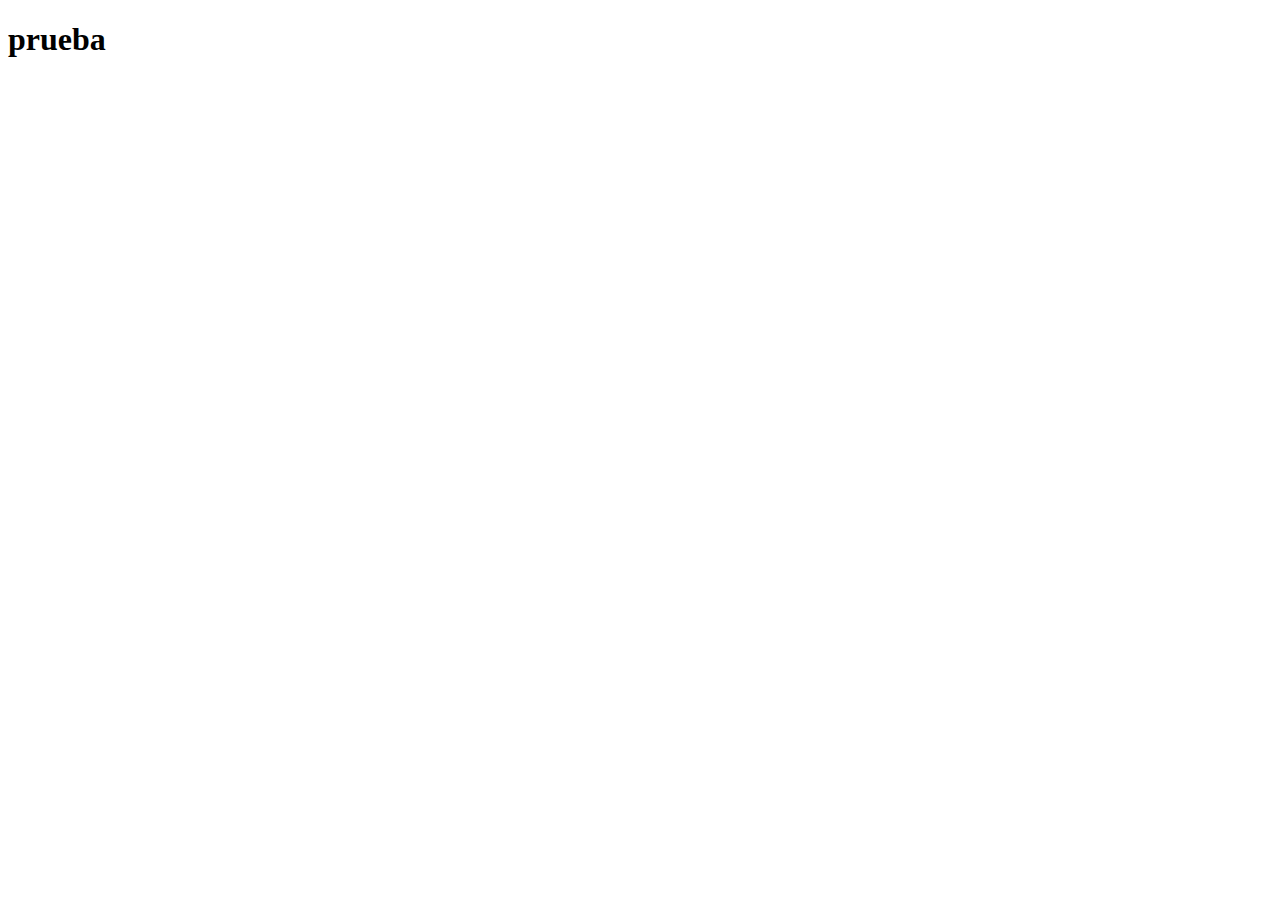
==== index.html @ 32976d6b "Update index.html" ====
<!DOCTYPE html>
<html lang="en" dir="ltr">
  <head>
    <link rel="stylesheet" type="text/css" href="tylesheet.css">
     <meta http-equiv="Refresh" content="2; url=./index.html">
    <meta charset="utf-8">
    <title></title>
  </head>
  <body>
    <h1>prueba</h1>
  </body>
</html>
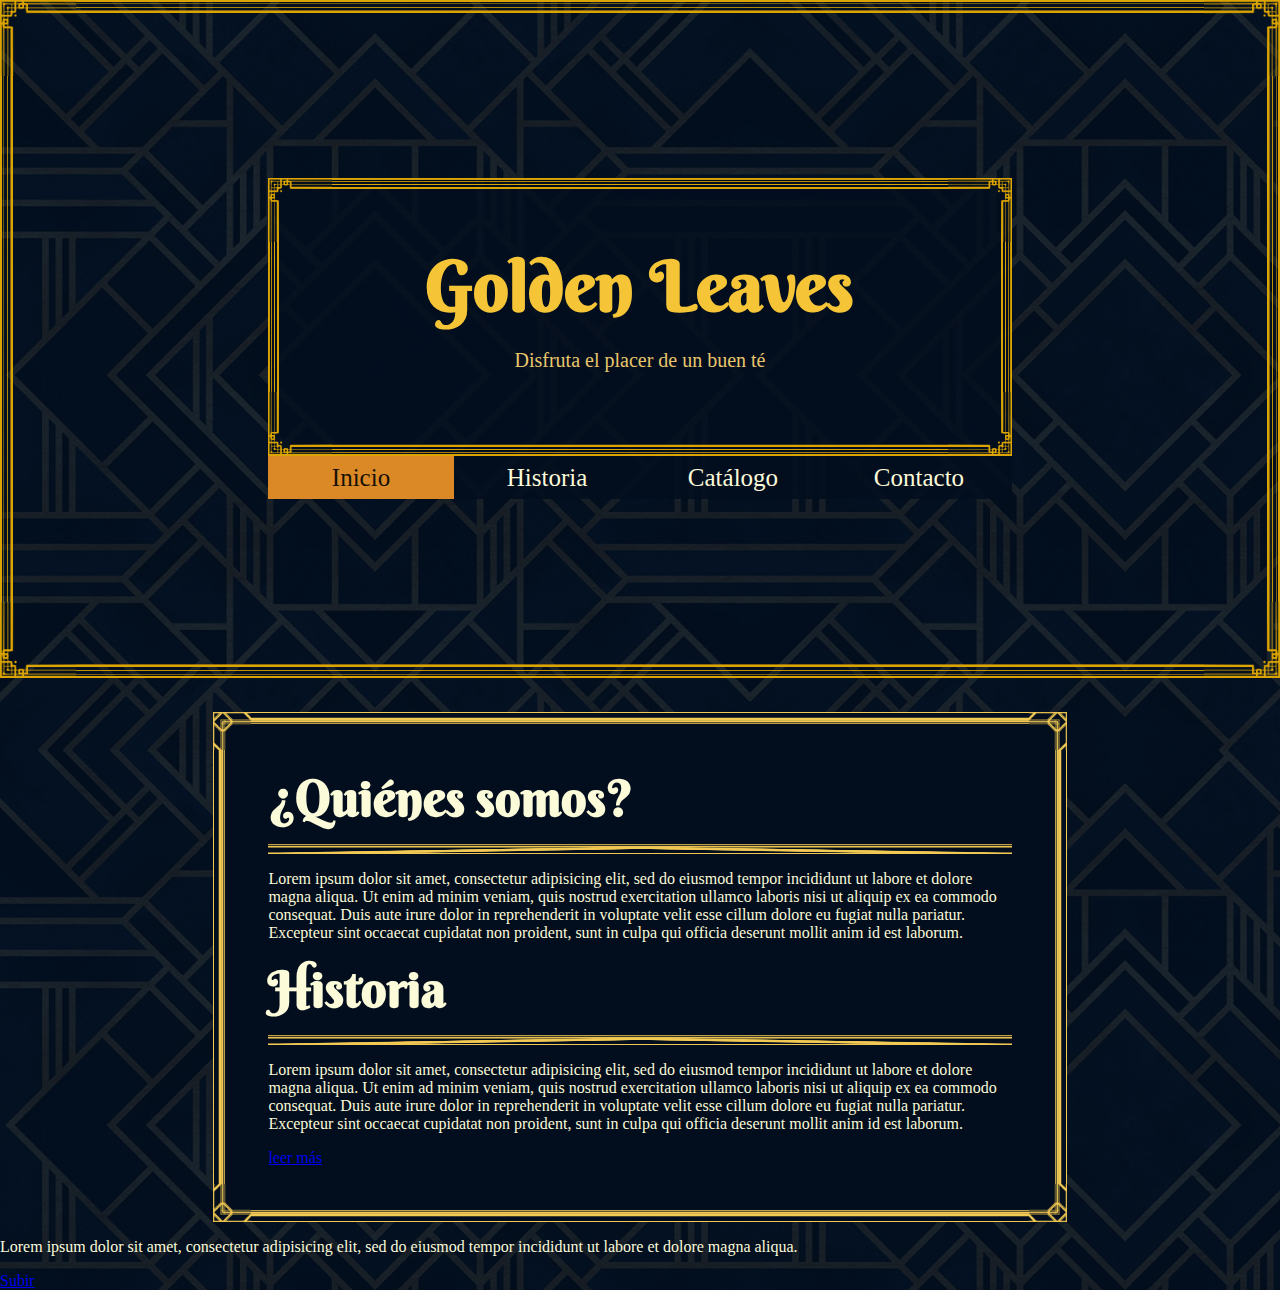
==== commit 350983af: "HTML y CSS estilizados" ====
--- a/index.html
+++ b/index.html
@@ -1,12 +1,45 @@
 <!DOCTYPE html>
 <html lang="en" dir="ltr">
   <head>
-    <link rel="stylesheet" type="text/css" href="tylesheet.css">
-     <meta http-equiv="Refresh" content="2; url=./index.html">
+    <link rel="stylesheet" type="text/css" href="css/stylesheetmain2.css">
     <meta charset="utf-8">
-    <title></title>
+    <title>Golden Leaves</title>
   </head>
   <body>
-    <h1>prueba</h1>
+<div class="contenedor">
+
+  <header>
+    <div class="title">
+      <h1>Golden Leaves</h1>
+      <p>Disfruta el placer de un buen té</p>
+    </div>
+
+      <div class="menu">
+          <a href="#" id="active">Inicio</a>
+          <a href="#">Historia</a>
+          <a href="#">Catálogo</a>
+          <a href="#">Contacto</a>
+      </div>
+      </header>
+
+
+  <main>
+    <h3>¿Quiénes somos?</h3>
+    <div class="cont">
+      <p>Lorem ipsum dolor sit amet, consectetur adipisicing elit, sed do eiusmod tempor incididunt ut labore et dolore magna aliqua. Ut enim ad minim veniam, quis nostrud exercitation ullamco laboris nisi ut aliquip ex ea commodo consequat. Duis aute irure dolor in reprehenderit in voluptate velit esse cillum dolore eu fugiat nulla pariatur. Excepteur sint occaecat cupidatat non proident, sunt in culpa qui officia deserunt mollit anim id est laborum.</p>
+    </div>
+    <h3>Historia</h3>
+    <p>Lorem ipsum dolor sit amet, consectetur adipisicing elit, sed do eiusmod tempor incididunt ut labore et dolore magna aliqua. Ut enim ad minim veniam, quis nostrud exercitation ullamco laboris nisi ut aliquip ex ea commodo consequat. Duis aute irure dolor in reprehenderit in voluptate velit esse cillum dolore eu fugiat nulla pariatur. Excepteur sint occaecat cupidatat non proident, sunt in culpa qui officia deserunt mollit anim id est laborum.</p>
+    <a href="#">leer más</a>
+  </main>
+
+
+  <footer>
+      <div class="pie">
+      <p>Lorem ipsum dolor sit amet, consectetur adipisicing elit, sed do eiusmod tempor incididunt ut labore et dolore magna aliqua.</p>
+    </div>
+      <a href="#">Subir</a>
+  </footer>
+</div>
   </body>
 </html>
--- a/css/stylesheetmain2.css
+++ b/css/stylesheetmain2.css
@@ -0,0 +1,106 @@
+/* Fuentes utilizadas en el documento */
+
+@import url('https://fonts.googleapis.com/css2?family=Berkshire+Swash&display=swap'); /*Títulos*/
+
+body{
+  background: url('../images/background.jpg') repeat;
+  margin: 0;
+  color: rgb(251, 250, 217);
+
+}
+
+.contenedor{
+  display: grid;
+  grid-template-columns: repeat(6, 1fr);
+  background-color: rgb(2, 14, 30, 0.90);
+
+  }
+
+
+/* Encabezado */
+
+header{
+  padding: 8% 15%;
+  grid-column: 1/7;
+  text-align: center;
+  box-sizing: border-box;
+  background-color: rgb(2, 14, 30, 0.90);
+  background: url("../images/top.jpg") no-repeat;
+  background-attachment: fixed;
+  background-size: cover;
+
+  border: 6vw solid transparent;
+  border-image: url('../images/borde.png') 49% stretch;
+}
+
+.title{
+  box-sizing: border-box;
+  color: rgb(233, 198, 108);
+  font-size: 20px;
+  background-color: rgb(2, 14, 30, 0.80);
+  border: 5vw solid transparent;
+  border-image: url('../images/borde.png') 49% stretch;
+}
+
+header h1{
+  margin: 0;
+  font-size: 70px;
+  font-family: 'Berkshire Swash', cursive;
+  padding: 0;
+  color: rgb(245, 197, 55);
+}
+
+.menu{
+  height: auto;
+  width: 100%;
+  border-radius: 0px 0px 20px 20px ;
+}
+
+.menu a{
+  float: left;
+  font-size:25px;
+  color: inherit;
+  text-decoration: none;
+  width: 25%;
+  padding: 1% 0%;
+  background-color: rgb(2, 14, 30, 0.90);
+
+
+}
+.menu a:hover{
+  background-color: rgb(219, 137, 39);
+  color: rgb(23, 17, 4);
+  }
+
+  #active{
+    background-color: rgb(219, 137, 39);
+    color: rgb(23, 17, 4);
+    border-bottom: 1vw rgb(203, 118, 19);
+
+  }
+
+main{
+  padding: 2%;
+  margin-top: 4%;
+  grid-column: 2/6;
+  background-color: rgb(2, 14, 30, 0.98);
+  border: 3vw solid transparent;
+  border-image: url('../images/borde2.png') 49% round;
+
+
+}
+
+main h3{
+  margin: 0;
+  padding: 0;
+  font-size: 50px;
+  font-family: 'Berkshire Swash', cursive;
+  border-bottom: 2vw solid transparent;
+  border-image: url('../images/borde2.png') 40% stretch;
+
+
+}
+
+footer{
+  grid-column: 1/7;
+}
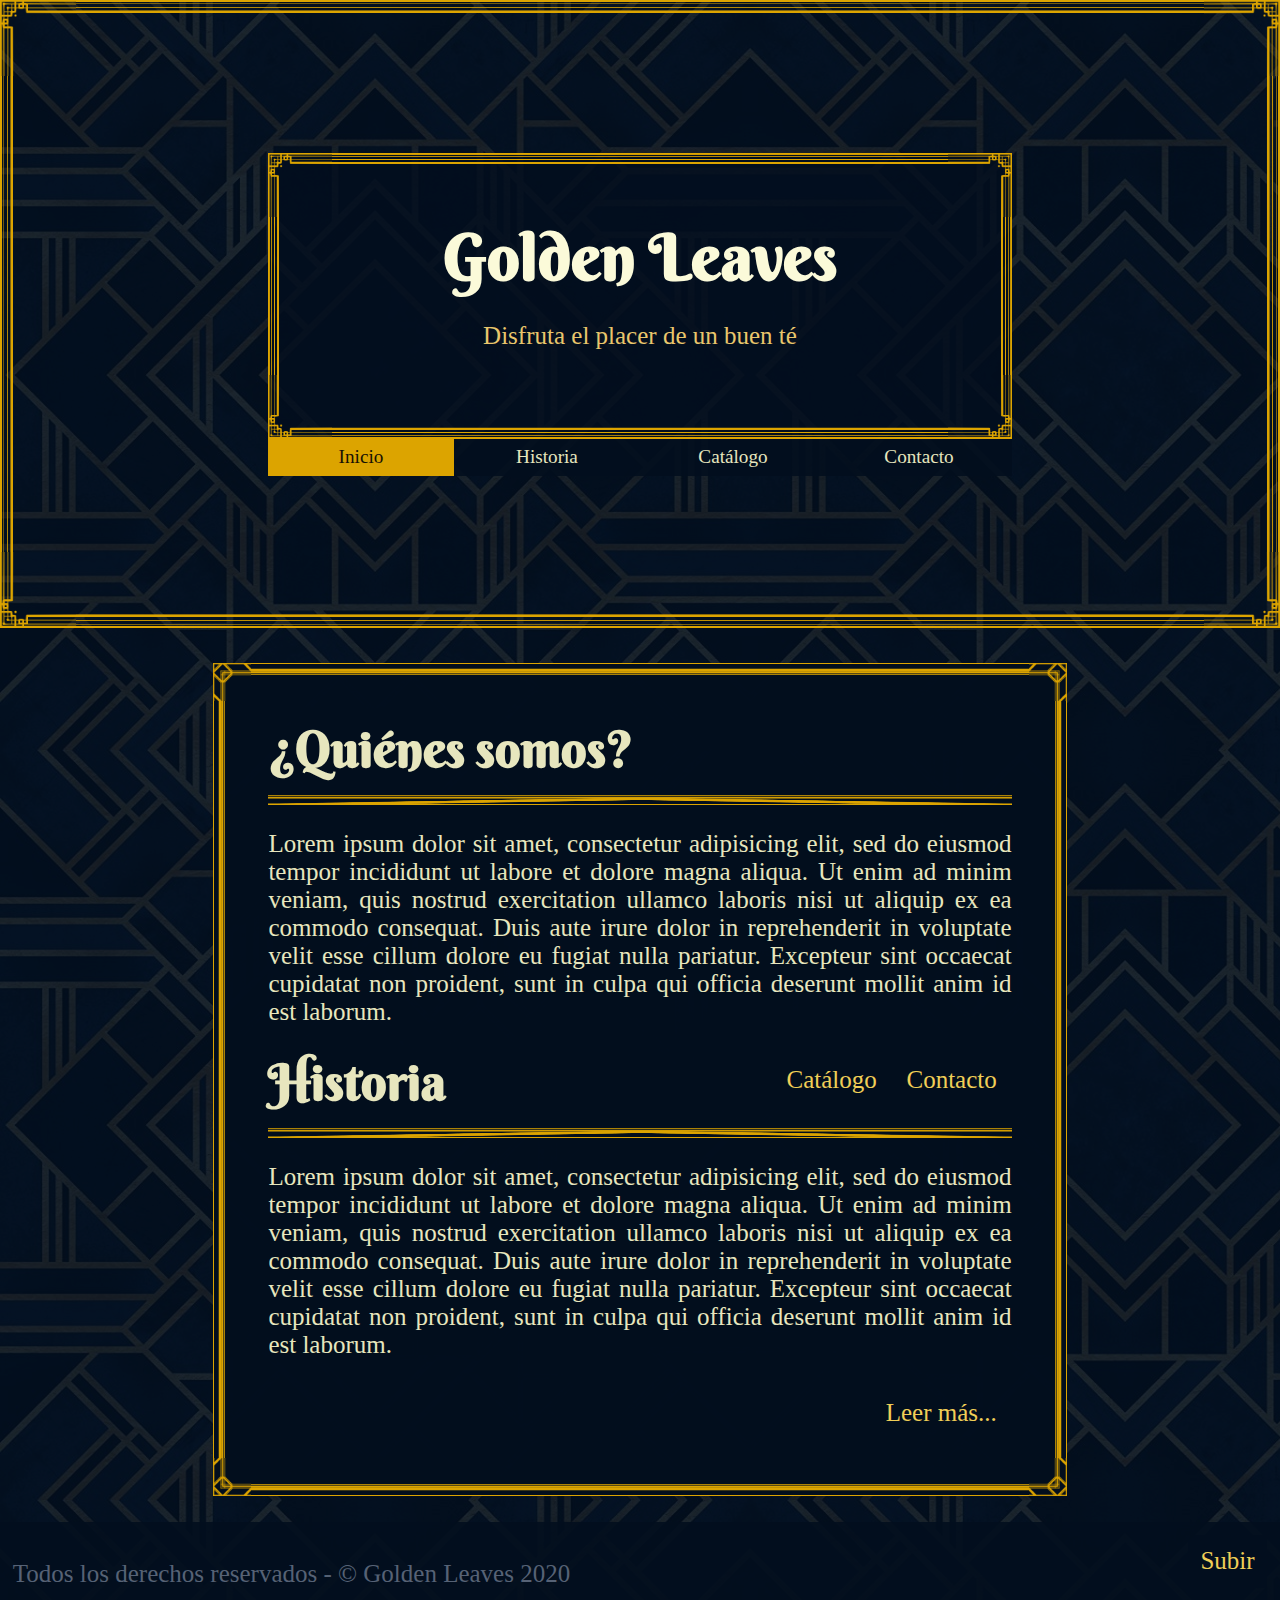
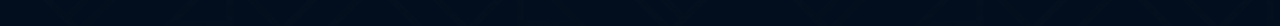
==== commit 82335887: "style" ====
--- a/index.html
+++ b/index.html
@@ -27,16 +27,18 @@
     <h3>¿Quiénes somos?</h3>
     <div class="cont">
       <p>Lorem ipsum dolor sit amet, consectetur adipisicing elit, sed do eiusmod tempor incididunt ut labore et dolore magna aliqua. Ut enim ad minim veniam, quis nostrud exercitation ullamco laboris nisi ut aliquip ex ea commodo consequat. Duis aute irure dolor in reprehenderit in voluptate velit esse cillum dolore eu fugiat nulla pariatur. Excepteur sint occaecat cupidatat non proident, sunt in culpa qui officia deserunt mollit anim id est laborum.</p>
+      <a href="#">Contacto</a>
+      <a href="#">Catálogo</a>
     </div>
     <h3>Historia</h3>
     <p>Lorem ipsum dolor sit amet, consectetur adipisicing elit, sed do eiusmod tempor incididunt ut labore et dolore magna aliqua. Ut enim ad minim veniam, quis nostrud exercitation ullamco laboris nisi ut aliquip ex ea commodo consequat. Duis aute irure dolor in reprehenderit in voluptate velit esse cillum dolore eu fugiat nulla pariatur. Excepteur sint occaecat cupidatat non proident, sunt in culpa qui officia deserunt mollit anim id est laborum.</p>
-    <a href="#">leer más</a>
+    <a href="#">Leer más...</a>
   </main>
 
 
   <footer>
       <div class="pie">
-      <p>Lorem ipsum dolor sit amet, consectetur adipisicing elit, sed do eiusmod tempor incididunt ut labore et dolore magna aliqua.</p>
+      <p>Todos los derechos reservados -  © Golden Leaves  2020</p>
     </div>
       <a href="#">Subir</a>
   </footer>
--- a/css/stylesheetmain2.css
+++ b/css/stylesheetmain2.css
@@ -5,22 +5,23 @@
 body{
   background: url('../images/background.jpg') repeat;
   margin: 0;
-  color: rgb(251, 250, 217);
-
+  color: rgb(231, 230, 190);
 }
 
 .contenedor{
   display: grid;
   grid-template-columns: repeat(6, 1fr);
   background-color: rgb(2, 14, 30, 0.90);
-
   }
 
+  p{
+    font-size: 25px;
+  }
 
 /* Encabezado */
 
 header{
-  padding: 8% 15%;
+  padding: 6% 15%;
   grid-column: 1/7;
   text-align: center;
   box-sizing: border-box;
@@ -36,7 +37,7 @@
 .title{
   box-sizing: border-box;
   color: rgb(233, 198, 108);
-  font-size: 20px;
+  font-size: 1.5vw;
   background-color: rgb(2, 14, 30, 0.80);
   border: 5vw solid transparent;
   border-image: url('../images/borde.png') 49% stretch;
@@ -44,10 +45,10 @@
 
 header h1{
   margin: 0;
-  font-size: 70px;
+  font-size: 5vw;
   font-family: 'Berkshire Swash', cursive;
   padding: 0;
-  color: rgb(245, 197, 55);
+  color: rgb(251, 250, 217);
 }
 
 .menu{
@@ -58,7 +59,7 @@
 
 .menu a{
   float: left;
-  font-size:25px;
+  font-size: 1.5vw;
   color: inherit;
   text-decoration: none;
   width: 25%;
@@ -68,12 +69,12 @@
 
 }
 .menu a:hover{
-  background-color: rgb(219, 137, 39);
+  background-color: rgb(220, 164, 0);
   color: rgb(23, 17, 4);
   }
 
   #active{
-    background-color: rgb(219, 137, 39);
+    background-color: rgb(220, 164, 0);
     color: rgb(23, 17, 4);
     border-bottom: 1vw rgb(203, 118, 19);
 
@@ -86,8 +87,6 @@
   background-color: rgb(2, 14, 30, 0.98);
   border: 3vw solid transparent;
   border-image: url('../images/borde2.png') 49% round;
-
-
 }
 
 main h3{
@@ -97,10 +96,38 @@
   font-family: 'Berkshire Swash', cursive;
   border-bottom: 2vw solid transparent;
   border-image: url('../images/borde2.png') 40% stretch;
+}
 
+main a {
+  font-size: 25px;
+  text-decoration: none;
+  color: rgb(240, 206, 87);
+  float: right;
+  padding: 2%;
+}
 
+main p {
+  text-align: justify;
 }
+
 
 footer{
   grid-column: 1/7;
+  background-color: inherit;
+  padding: 1%;
+  margin-top: 2%;
 }
+
+footer p{
+  float: left;
+  color: rgb(86, 98, 117);
+}
+
+footer a {
+  font-size: 25px;
+  text-decoration: none;
+  color: rgb(240, 206, 87);
+  float: right;
+  background-color: rgb(2, 14, 30, 0.90);
+  padding: 1%;
+}
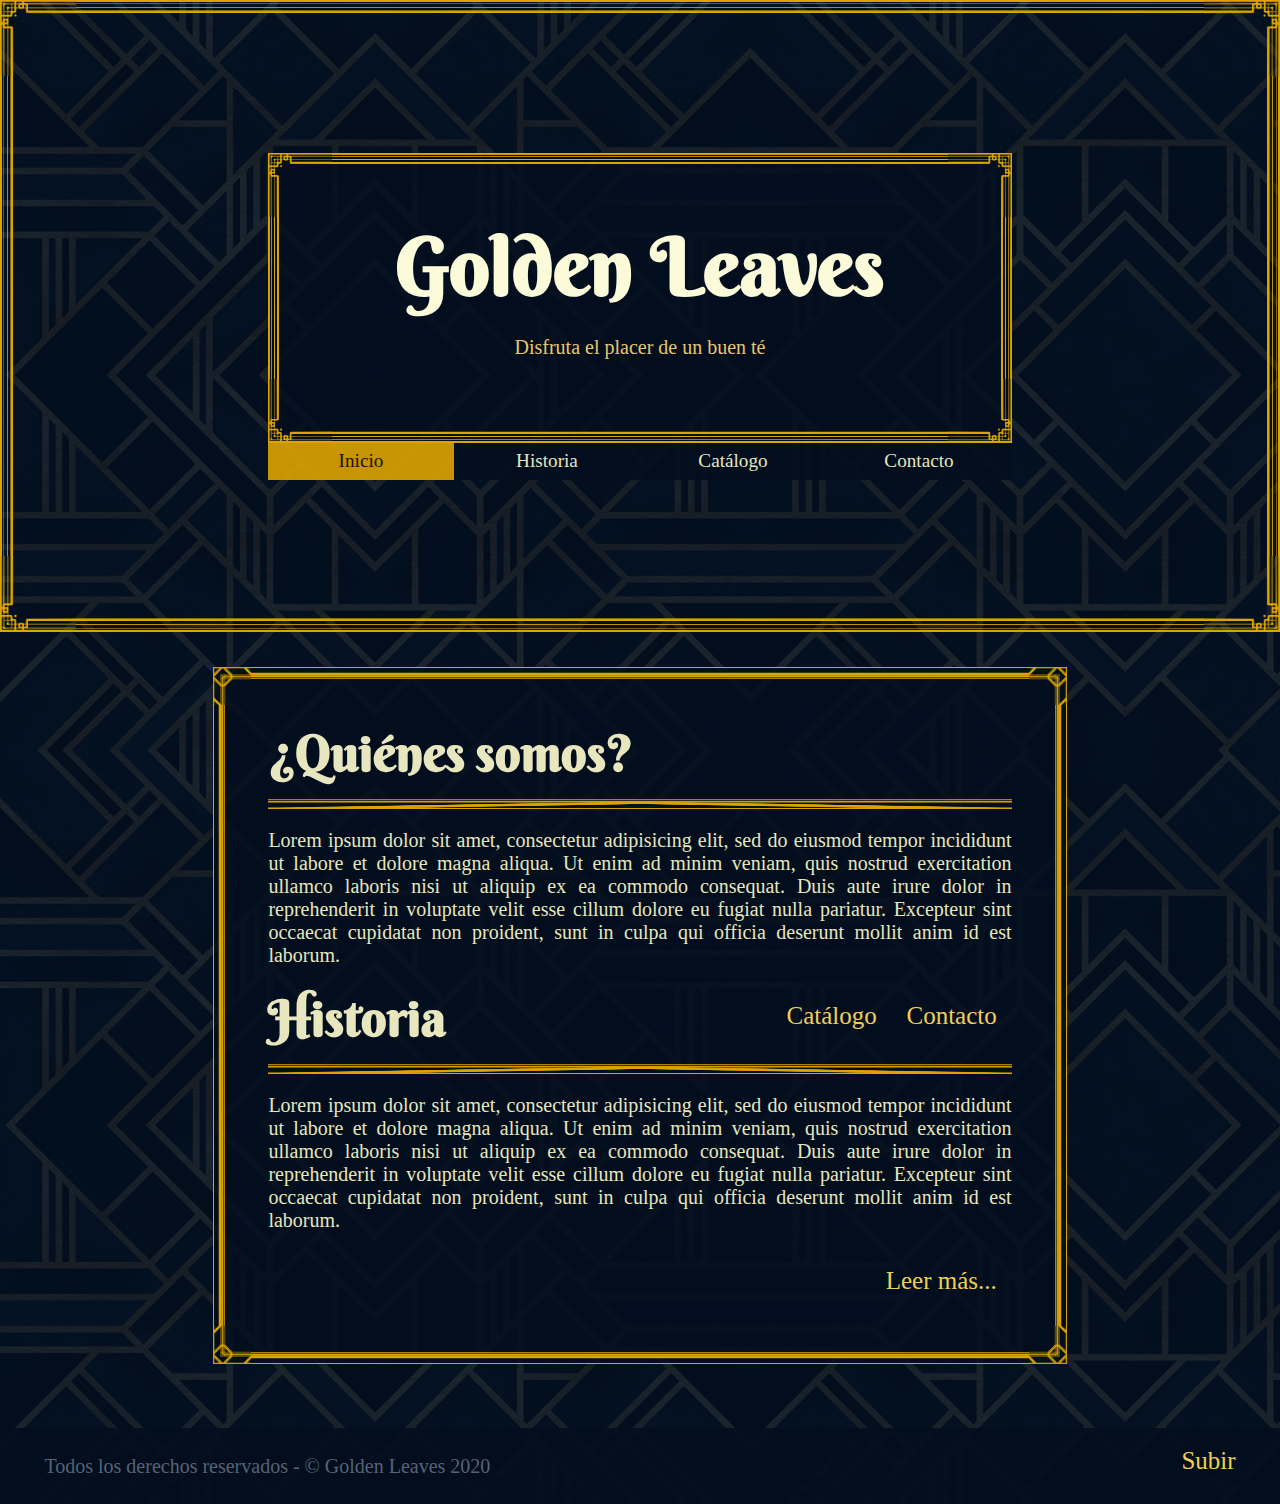
==== commit bee4e9ba: "Definir el CSS" ====
--- a/index.html
+++ b/index.html
@@ -16,9 +16,9 @@
 
       <div class="menu">
           <a href="#" id="active">Inicio</a>
-          <a href="#">Historia</a>
-          <a href="#">Catálogo</a>
-          <a href="#">Contacto</a>
+          <a href="historia.html">Historia</a>
+          <a href="catalogo.html">Catálogo</a>
+          <a href="contacto.html">Contacto</a>
       </div>
       </header>
 
@@ -27,12 +27,12 @@
     <h3>¿Quiénes somos?</h3>
     <div class="cont">
       <p>Lorem ipsum dolor sit amet, consectetur adipisicing elit, sed do eiusmod tempor incididunt ut labore et dolore magna aliqua. Ut enim ad minim veniam, quis nostrud exercitation ullamco laboris nisi ut aliquip ex ea commodo consequat. Duis aute irure dolor in reprehenderit in voluptate velit esse cillum dolore eu fugiat nulla pariatur. Excepteur sint occaecat cupidatat non proident, sunt in culpa qui officia deserunt mollit anim id est laborum.</p>
-      <a href="#">Contacto</a>
-      <a href="#">Catálogo</a>
+      <a href="contacto.html">Contacto</a>
+      <a href="catalogo.html">Catálogo</a>
     </div>
     <h3>Historia</h3>
     <p>Lorem ipsum dolor sit amet, consectetur adipisicing elit, sed do eiusmod tempor incididunt ut labore et dolore magna aliqua. Ut enim ad minim veniam, quis nostrud exercitation ullamco laboris nisi ut aliquip ex ea commodo consequat. Duis aute irure dolor in reprehenderit in voluptate velit esse cillum dolore eu fugiat nulla pariatur. Excepteur sint occaecat cupidatat non proident, sunt in culpa qui officia deserunt mollit anim id est laborum.</p>
-    <a href="#">Leer más...</a>
+    <a href="historia.html">Leer más...</a>
   </main>
 
 
--- a/css/stylesheetmain2.css
+++ b/css/stylesheetmain2.css
@@ -1,22 +1,48 @@
 /* Fuentes utilizadas en el documento */
 
 @import url('https://fonts.googleapis.com/css2?family=Berkshire+Swash&display=swap'); /*Títulos*/
+
+/* Scrollbar personalizada */
+::-webkit-Scrollbar{
+  width: 1vw;
+}
+::-webkit-Scrollbar-track{
+  background: rgba(0, 3, 6, 0.9);
+}
+::-webkit-Scrollbar-thumb{
+  background: rgb(22, 30, 37);
+  border-radius: 10px;
+}
+
+::-webkit-Scrollbar-thumb:hover{
+  background: rgb(220, 164, 0);
+  border-radius: 10px;
+
+}
 
 body{
   background: url('../images/background.jpg') repeat;
   margin: 0;
   color: rgb(231, 230, 190);
+
+}
+
+h1, h2, h3{
+  font-family: 'Berkshire Swash', cursive;
+  font-size: 50px;
+}
+
+p{
+  font-size: 20px;
 }
 
 .contenedor{
   display: grid;
   grid-template-columns: repeat(6, 1fr);
-  background-color: rgb(2, 14, 30, 0.90);
-  }
-
-  p{
-    font-size: 25px;
-  }
+  background-color: rgba(2, 14, 30, 0.90);
+  }
+
+
 
 /* Encabezado */
 
@@ -45,7 +71,7 @@
 
 header h1{
   margin: 0;
-  font-size: 5vw;
+  font-size: 80px;
   font-family: 'Berkshire Swash', cursive;
   padding: 0;
   color: rgb(251, 250, 217);
@@ -54,7 +80,6 @@
 .menu{
   height: auto;
   width: 100%;
-  border-radius: 0px 0px 20px 20px ;
 }
 
 .menu a{
@@ -74,25 +99,26 @@
   }
 
   #active{
-    background-color: rgb(220, 164, 0);
+    background-color: rgba(221, 164, 0, 0.9);
     color: rgb(23, 17, 4);
     border-bottom: 1vw rgb(203, 118, 19);
-
-  }
+  }
+
+/* Cuerpo */
 
 main{
   padding: 2%;
   margin-top: 4%;
   grid-column: 2/6;
-  background-color: rgb(2, 14, 30, 0.98);
+  background-color: rgb(2, 14, 30, 0.80);
   border: 3vw solid transparent;
   border-image: url('../images/borde2.png') 49% round;
+  text-align: justify;
 }
 
 main h3{
   margin: 0;
   padding: 0;
-  font-size: 50px;
   font-family: 'Berkshire Swash', cursive;
   border-bottom: 2vw solid transparent;
   border-image: url('../images/borde2.png') 40% stretch;
@@ -106,21 +132,67 @@
   padding: 2%;
 }
 
-main p {
-  text-align: justify;
-}
-
+
+main img{
+  width: 100%;
+  max-width: 100%;
+  object-fit: cover;
+}
+
+main.producto{
+  display: grid;
+  grid-template-columns: repeat(3, 1fr);
+  box-sizing: border-box;
+  height: 100%;
+  width: 100%;
+  padding: 0;
+}
+
+.item {
+  padding: 3%;
+  margin: 2%;
+  text-align: left;
+  border: 1vw solid transparent;
+  border-image: url('../images/borde.png') 49% stretch;
+}
+
+.producto h1{
+  grid-column: 1/4;
+  margin: 0;
+  }
+
+.producto h2{
+  margin-top: 5%;
+  grid-column: 1/4;
+  font-size: 40px;
+  border-bottom: 2vw solid transparent;
+  border-image: url('../images/borde2.png') 40% stretch;
+}
+
+.producto h3{
+  font-size: 30px;
+  border: none;
+}
+.producto p{
+  grid-column: 1/4;
+}
+
+
+
+
+/* Pie */
 
 footer{
   grid-column: 1/7;
   background-color: inherit;
-  padding: 1%;
-  margin-top: 2%;
+  padding: 0.5%;
+  margin-top: 5%;
 }
 
 footer p{
-  float: left;
+  float:left;
   color: rgb(86, 98, 117);
+  margin-left: 3%;
 }
 
 footer a {
@@ -129,5 +201,6 @@
   color: rgb(240, 206, 87);
   float: right;
   background-color: rgb(2, 14, 30, 0.90);
-  padding: 1%;
-}
+  margin: 1%;
+  margin-right: 3%;
+}
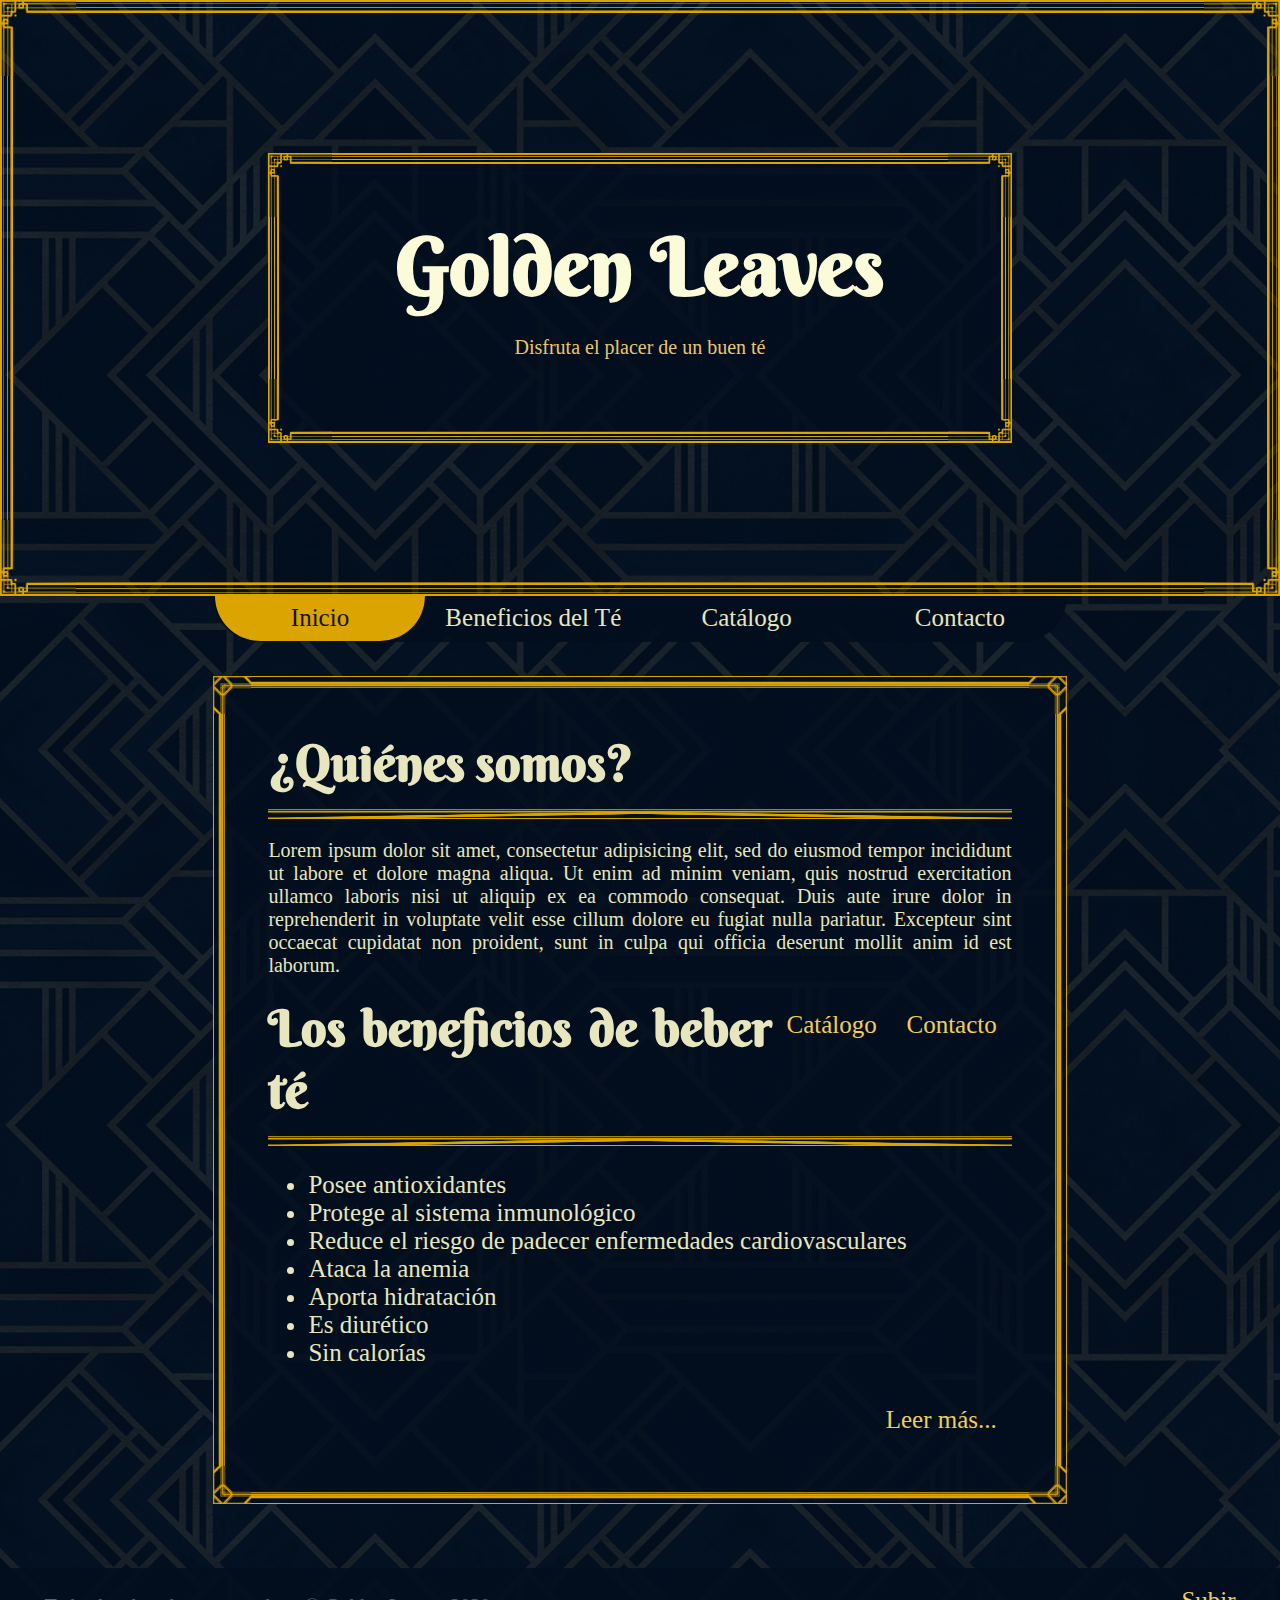
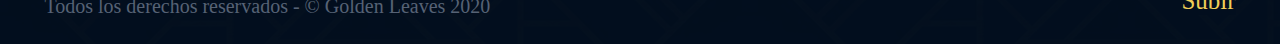
==== commit 8ff258ce: "Cambio de menú, cambio css" ====
--- a/index.html
+++ b/index.html
@@ -1,7 +1,8 @@
 <!DOCTYPE html>
 <html lang="en" dir="ltr">
   <head>
-    <link rel="stylesheet" type="text/css" href="css/stylesheetmain2.css">
+    <link rel="stylesheet" type="text/css" href="stylesheetmain2.css">
+    <link rel="shorcut icon" type="image/png" href="images/favicon.png">
     <meta charset="utf-8">
     <title>Golden Leaves</title>
   </head>
@@ -13,15 +14,14 @@
       <h1>Golden Leaves</h1>
       <p>Disfruta el placer de un buen té</p>
     </div>
-
-      <div class="menu">
-          <a href="#" id="active">Inicio</a>
-          <a href="historia.html">Historia</a>
-          <a href="catalogo.html">Catálogo</a>
-          <a href="contacto.html">Contacto</a>
-      </div>
-      </header>
-
+  </header>
+  
+  <div class="menu">
+      <a href="#" id="active">Inicio</a>
+      <a href="historia.html">Beneficios del Té</a>
+      <a href="catalogo.html">Catálogo</a>
+      <a href="contacto.html">Contacto</a>
+  </div>
 
   <main>
     <h3>¿Quiénes somos?</h3>
@@ -30,8 +30,16 @@
       <a href="contacto.html">Contacto</a>
       <a href="catalogo.html">Catálogo</a>
     </div>
-    <h3>Historia</h3>
-    <p>Lorem ipsum dolor sit amet, consectetur adipisicing elit, sed do eiusmod tempor incididunt ut labore et dolore magna aliqua. Ut enim ad minim veniam, quis nostrud exercitation ullamco laboris nisi ut aliquip ex ea commodo consequat. Duis aute irure dolor in reprehenderit in voluptate velit esse cillum dolore eu fugiat nulla pariatur. Excepteur sint occaecat cupidatat non proident, sunt in culpa qui officia deserunt mollit anim id est laborum.</p>
+    <h3>Los beneficios de beber té</h3>
+    <ul>
+      <li>Posee antioxidantes</li>
+      <li>Protege al sistema inmunológico</li>
+      <li>Reduce el riesgo de padecer enfermedades cardiovasculares</li>
+      <li>Ataca la anemia</li>
+      <li>Aporta hidratación</li>
+      <li>Es diurético</li>
+      <li>Sin calorías</li>
+    </ul>
     <a href="historia.html">Leer más...</a>
   </main>
 
--- a/stylesheetmain2.css
+++ b/stylesheetmain2.css
@@ -0,0 +1,249 @@
+/* Fuentes utilizadas en el documento */
+
+@import url('https://fonts.googleapis.com/css2?family=Berkshire+Swash&display=swap'); /*Títulos*/
+
+/* Scrollbar personalizada */
+::-webkit-Scrollbar{
+  width: 1vw;
+}
+::-webkit-Scrollbar-track{
+  background: rgba(0, 3, 6, 0.9);
+}
+::-webkit-Scrollbar-thumb{
+  background: rgb(22, 30, 37);
+  border-radius: 10px;
+}
+
+::-webkit-Scrollbar-thumb:hover{
+  background: rgb(220, 164, 0);
+  border-radius: 10px;
+
+}
+
+body{
+  background: url('images/background.jpg') repeat;
+  margin: 0;
+  color: rgb(231, 230, 190);
+
+}
+
+h1, h2, h3{
+  font-family: 'Berkshire Swash', cursive;
+  font-size: 50px;
+  padding-left: 1%;
+}
+
+p{
+  font-size: 20px;
+}
+
+ul{
+  font-size: 25px;
+  text-align: justify;
+}
+
+.contenedor{
+  display: grid;
+  grid-template-columns: repeat(6, 1fr);
+  background-color: rgba(2, 14, 30, 0.90);
+  }
+
+
+
+/* Encabezado */
+
+header{
+  padding: 6% 15%;
+  grid-column: 1/7;
+  text-align: center;
+  box-sizing: border-box;
+  background-color: rgb(2, 14, 30, 0.90);
+  background: url("images/top.jpg") no-repeat;
+  background-attachment: fixed;
+  background-size: cover;
+
+  border: 6vw solid transparent;
+  border-image: url('images/borde.png') 49% stretch;
+}
+
+.title{
+  box-sizing: border-box;
+  color: rgb(233, 198, 108);
+  font-size: 1.5vw;
+  background-color: rgb(2, 14, 30, 0.80);
+  border: 5vw solid transparent;
+  border-image: url('images/borde.png') 49% stretch;
+}
+
+header h1{
+  margin: 0;
+  font-size: 80px;
+  font-family: 'Berkshire Swash', cursive;
+  padding: 0;
+  color: rgb(251, 250, 217);
+}
+
+.menu{
+  text-align: center;
+  grid-column: 2/6;
+  height: auto;
+  width: 100%;
+  background-color: rgb(2, 14, 30, 0.90);
+  border-radius: 0 0 50px 50px;
+}
+
+.menu a{
+  float: left;
+  font-size: 25px;
+  color: inherit;
+  text-decoration: none;
+  width: 24.6%;
+  padding: 1% 0%;
+  margin: 0.2%;
+  margin-top: 0;
+  background-color: rgb(2, 14, 30, 0.90);
+  display: inline-block;
+  border-radius: 0 0 50px 50px;
+
+}
+.menu a:hover{
+  background-color: rgb(220, 164, 0);
+  color: rgb(23, 17, 4);
+  }
+
+  #active{
+    background-color: rgb(220, 164, 0);
+    color: rgb(23, 17, 4);
+    border-bottom: 1vw rgb(203, 118, 19);
+  }
+
+/* Cuerpo */
+
+main{
+  padding: 2%;
+  margin-top: 4%;
+  grid-column: 2/6;
+  background-color: rgb(2, 14, 30, 0.80);
+  border: 3vw solid transparent;
+  border-image: url('images/borde2.png') 49% round;
+  text-align: justify;
+}
+
+main h3{
+  margin: 0;
+  padding: 0;
+  font-family: 'Berkshire Swash', cursive;
+  border-bottom: 2vw solid transparent;
+  border-image: url('images/borde2.png') 40% stretch;
+}
+
+main a {
+  font-size: 25px;
+  text-decoration: none;
+  color: rgb(240, 206, 87);
+  float: right;
+  padding: 2%;
+}
+
+
+main img{
+  width: 100%;
+  max-width: 100%;
+  object-fit: cover;
+}
+
+main.producto{
+  display: grid;
+  grid-template-columns: repeat(3, 1fr);
+  box-sizing: border-box;
+  height: 100%;
+  width: 100%;
+  padding: 0;
+  overflow: auto;
+}
+
+.item {
+  padding: 3%;
+  margin: 2%;
+  text-align: left;
+  border: 1vw solid transparent;
+  border-image: url('images/borde.png') 49% stretch;
+}
+
+.producto h1{
+  grid-column: 1/4;
+  margin: 0;
+  }
+
+.producto h2{
+  margin-top: 5%;
+  grid-column: 1/4;
+  font-size: 40px;
+  border-bottom: 2vw solid transparent;
+  border-image: url('images/borde2.png') 40% stretch;
+}
+
+.producto h3{
+  font-size: 30px;
+  border: none;
+
+
+}
+
+.producto p{
+  grid-column: 1/4;
+}
+
+
+.imgcat{
+  position: relative;
+  width: 100%;
+}
+
+.overlay{
+  position: absolute;
+  top: 0;
+  bottom: 0;
+  left: 0;
+  right: 0;
+  background-color: rgba(2, 14, 30, 0.90);
+  overflow: hidden;
+  width: 100%;
+  height: 100%;
+  opacity: 0;
+}
+
+.imgcat:hover .overlay{
+  opacity: 1;
+  transition: .5s ease;
+}
+
+.overlay p{
+  text-align: justify;
+  margin: 2%;
+}
+
+/* Pie */
+
+footer{
+  grid-column: 1/7;
+  background-color: inherit;
+  padding: 0.5%;
+  margin-top: 5%;
+}
+
+footer p{
+  float:left;
+  color: rgb(86, 98, 117);
+  margin-left: 3%;
+}
+
+footer a {
+  font-size: 25px;
+  text-decoration: none;
+  color: rgb(240, 206, 87);
+  float: right;
+  background-color: rgb(2, 14, 30, 0.90);
+  margin: 1%;
+  margin-right: 3%;
+}
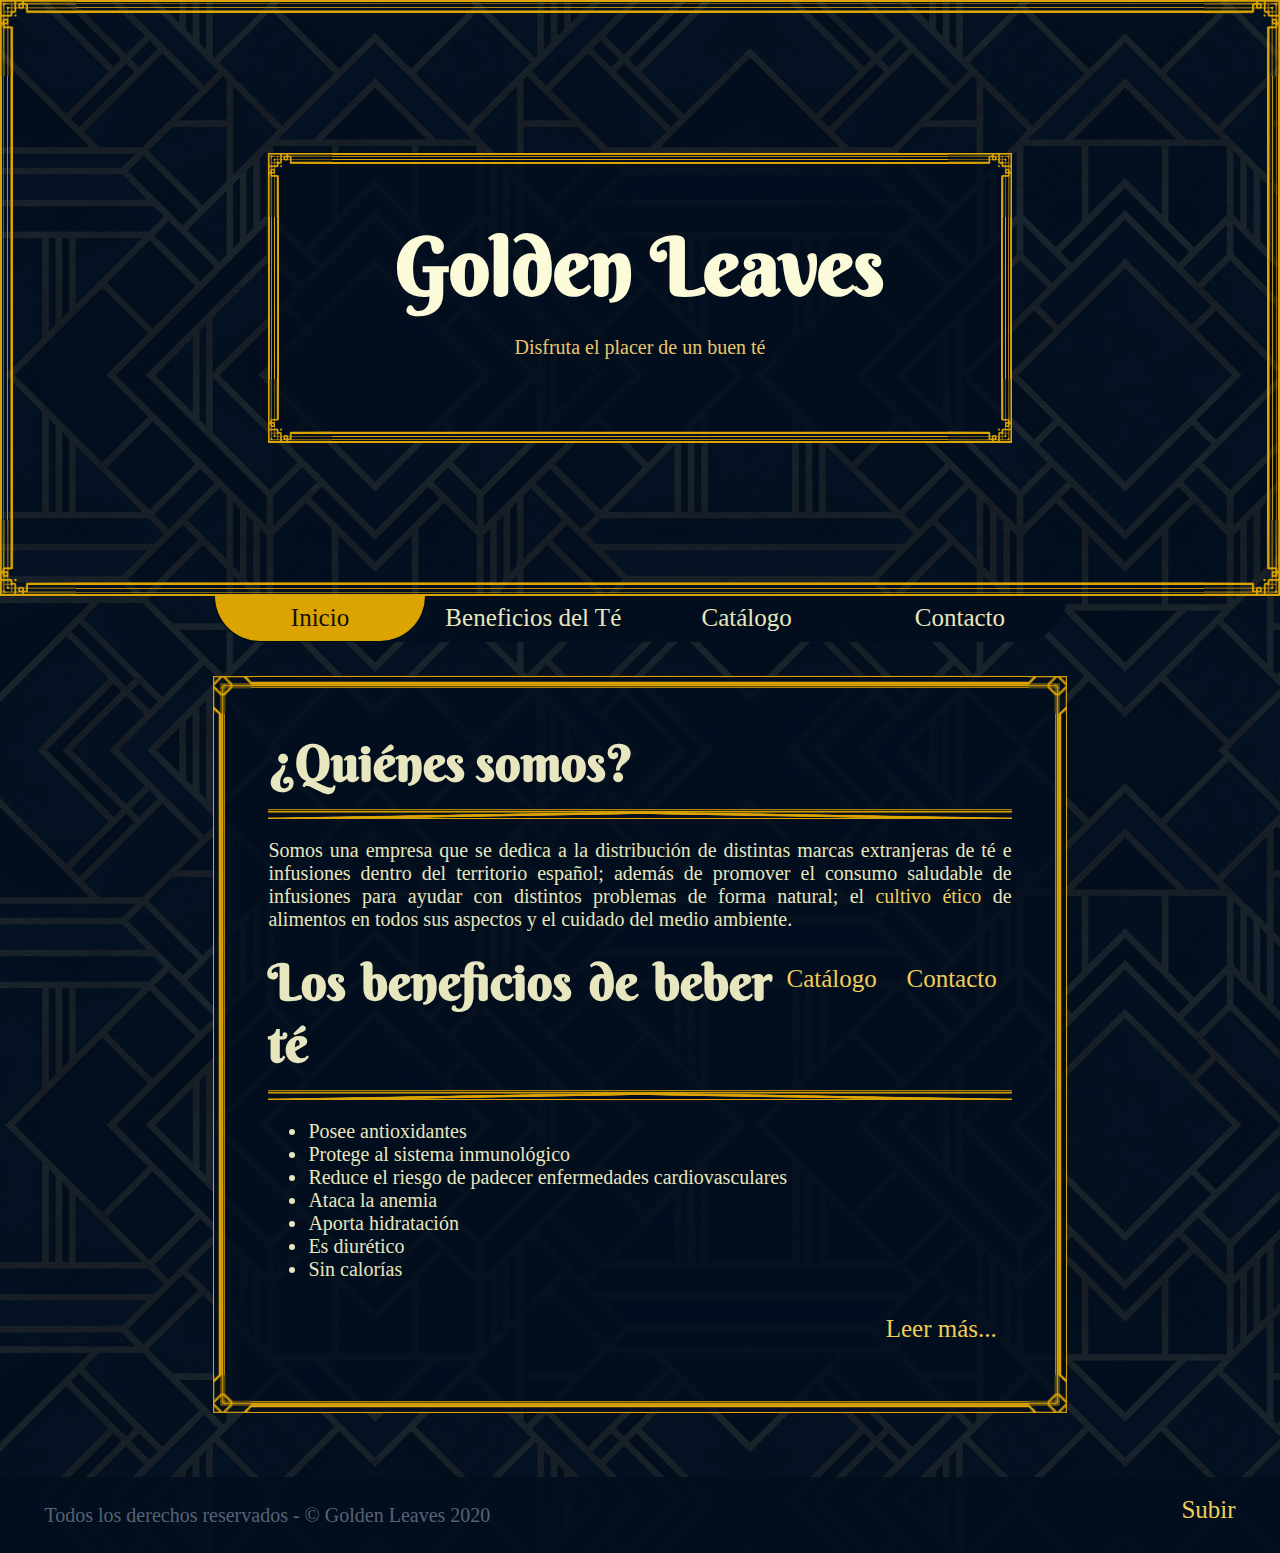
==== commit ea76dd12: "form" ====
--- a/index.html
+++ b/index.html
@@ -15,7 +15,7 @@
       <p>Disfruta el placer de un buen té</p>
     </div>
   </header>
-  
+
   <div class="menu">
       <a href="#" id="active">Inicio</a>
       <a href="historia.html">Beneficios del Té</a>
@@ -26,7 +26,10 @@
   <main>
     <h3>¿Quiénes somos?</h3>
     <div class="cont">
-      <p>Lorem ipsum dolor sit amet, consectetur adipisicing elit, sed do eiusmod tempor incididunt ut labore et dolore magna aliqua. Ut enim ad minim veniam, quis nostrud exercitation ullamco laboris nisi ut aliquip ex ea commodo consequat. Duis aute irure dolor in reprehenderit in voluptate velit esse cillum dolore eu fugiat nulla pariatur. Excepteur sint occaecat cupidatat non proident, sunt in culpa qui officia deserunt mollit anim id est laborum.</p>
+      <p>Somos una empresa que se dedica a la distribución de distintas marcas extranjeras de té e
+        infusiones dentro del territorio español; además de promover el consumo saludable
+        de infusiones para ayudar con distintos problemas de forma natural;
+        el <a href="http://istas.net/descargas/seg26.pdf"> cultivo ético</a>  de alimentos en todos sus aspectos y el cuidado del medio ambiente. </p>
       <a href="contacto.html">Contacto</a>
       <a href="catalogo.html">Catálogo</a>
     </div>
--- a/stylesheetmain2.css
+++ b/stylesheetmain2.css
@@ -10,7 +10,7 @@
   background: rgba(0, 3, 6, 0.9);
 }
 ::-webkit-Scrollbar-thumb{
-  background: rgb(22, 30, 37);
+  background: rgb(36, 50, 61);
   border-radius: 10px;
 }
 
@@ -38,7 +38,7 @@
 }
 
 ul{
-  font-size: 25px;
+  font-size: 20px;
   text-align: justify;
 }
 
@@ -145,6 +145,13 @@
   padding: 2%;
 }
 
+main p a {
+  font-size: 20px;
+  text-decoration: none;
+  color: rgb(240, 206, 87);
+  float: none;
+  padding: 0;
+}
 
 main img{
   width: 100%;
@@ -222,7 +229,45 @@
   text-align: justify;
   margin: 2%;
 }
-
+form{
+  text-align: center;
+  display: grid;
+  grid-template-columns: repeat(4, 1fr);
+  width: 100%;
+  box-sizing: border-box;
+}
+input, select{
+  width: 97%;
+  height: 25px;
+}
+
+label{
+  font-size: 25px;
+}
+
+.nom, .email, .sex{
+  grid-column: 1/3;
+  margin-bottom: 4%;
+}
+
+.ape, .tel, .motiv{
+  grid-column: 3/5;
+  margin-bottom: 4%;
+}
+
+.raz, .bottom{
+  grid-column: 1/5;
+}
+textarea{
+  width: 100%;
+}
+
+
+input[type=reset], input[type=submit]{
+  float: right;
+  width: 15%;
+  margin: 2%;
+}
 /* Pie */
 
 footer{
